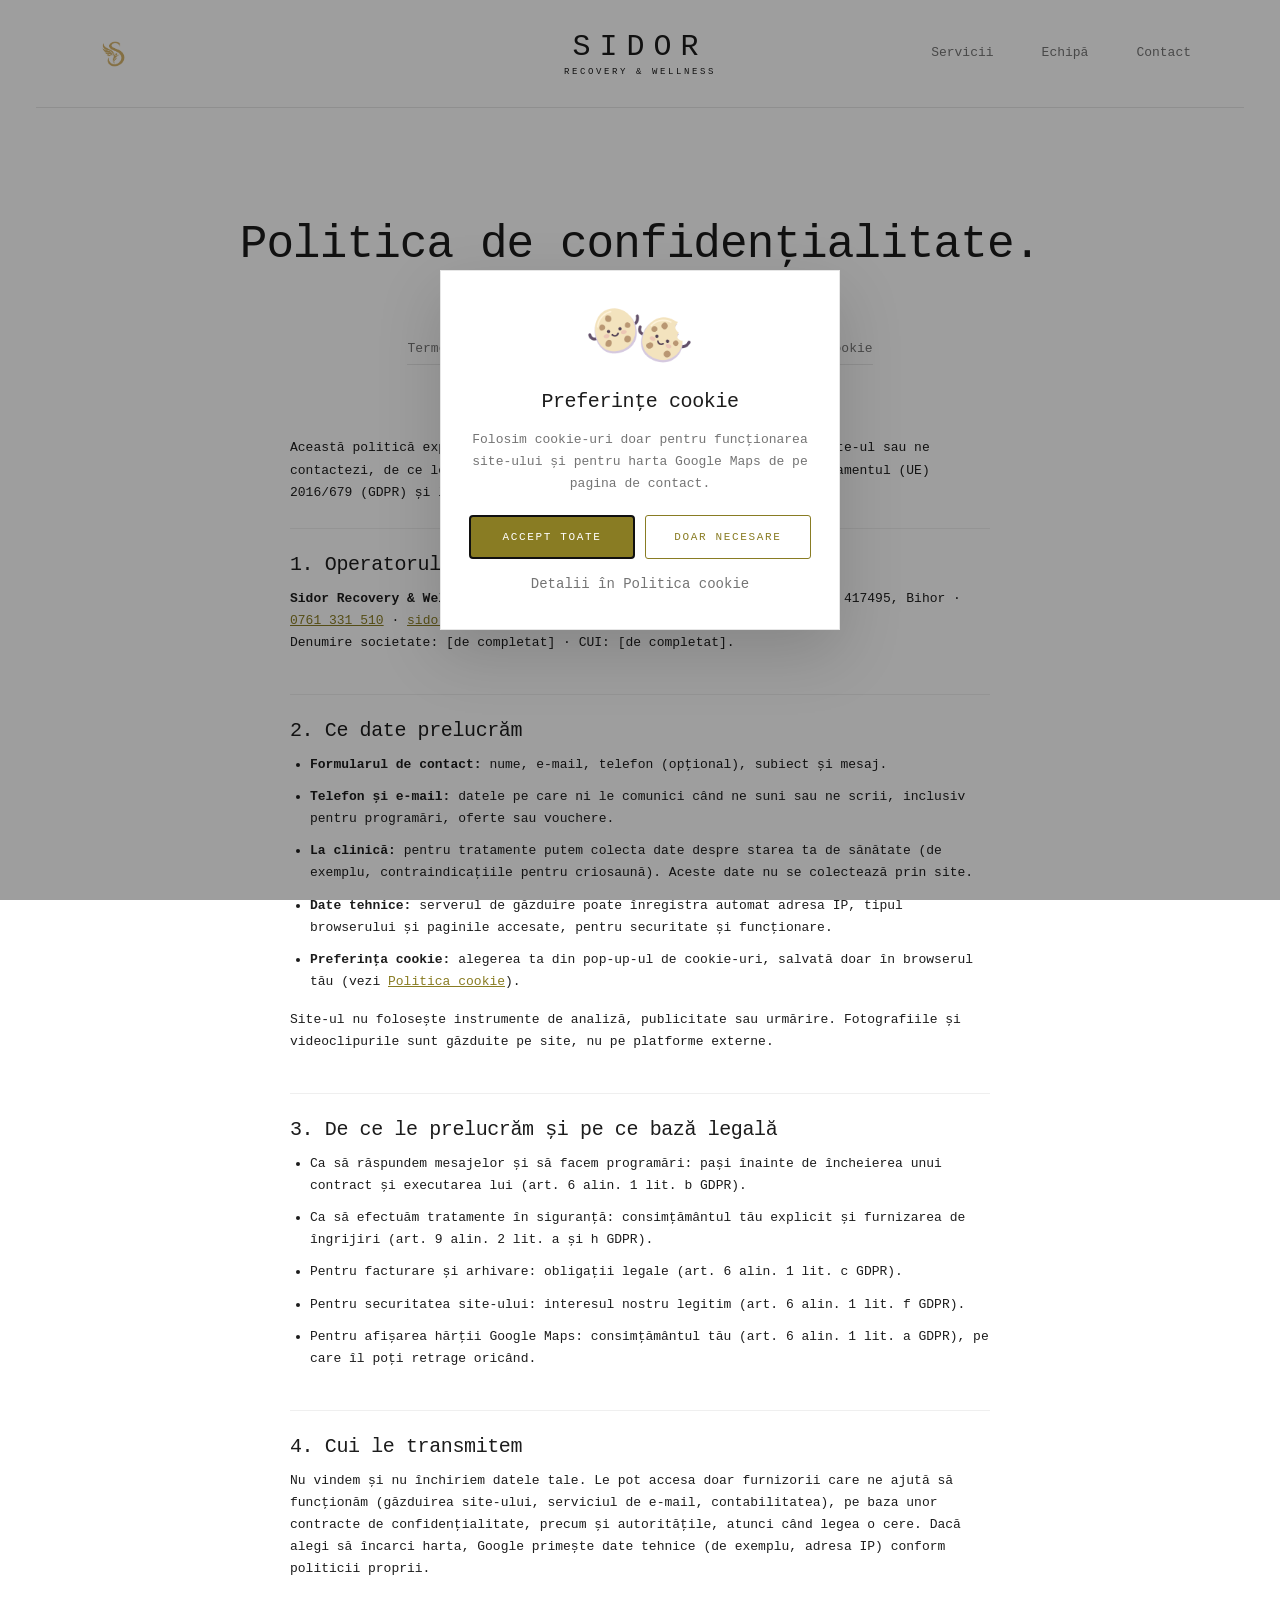
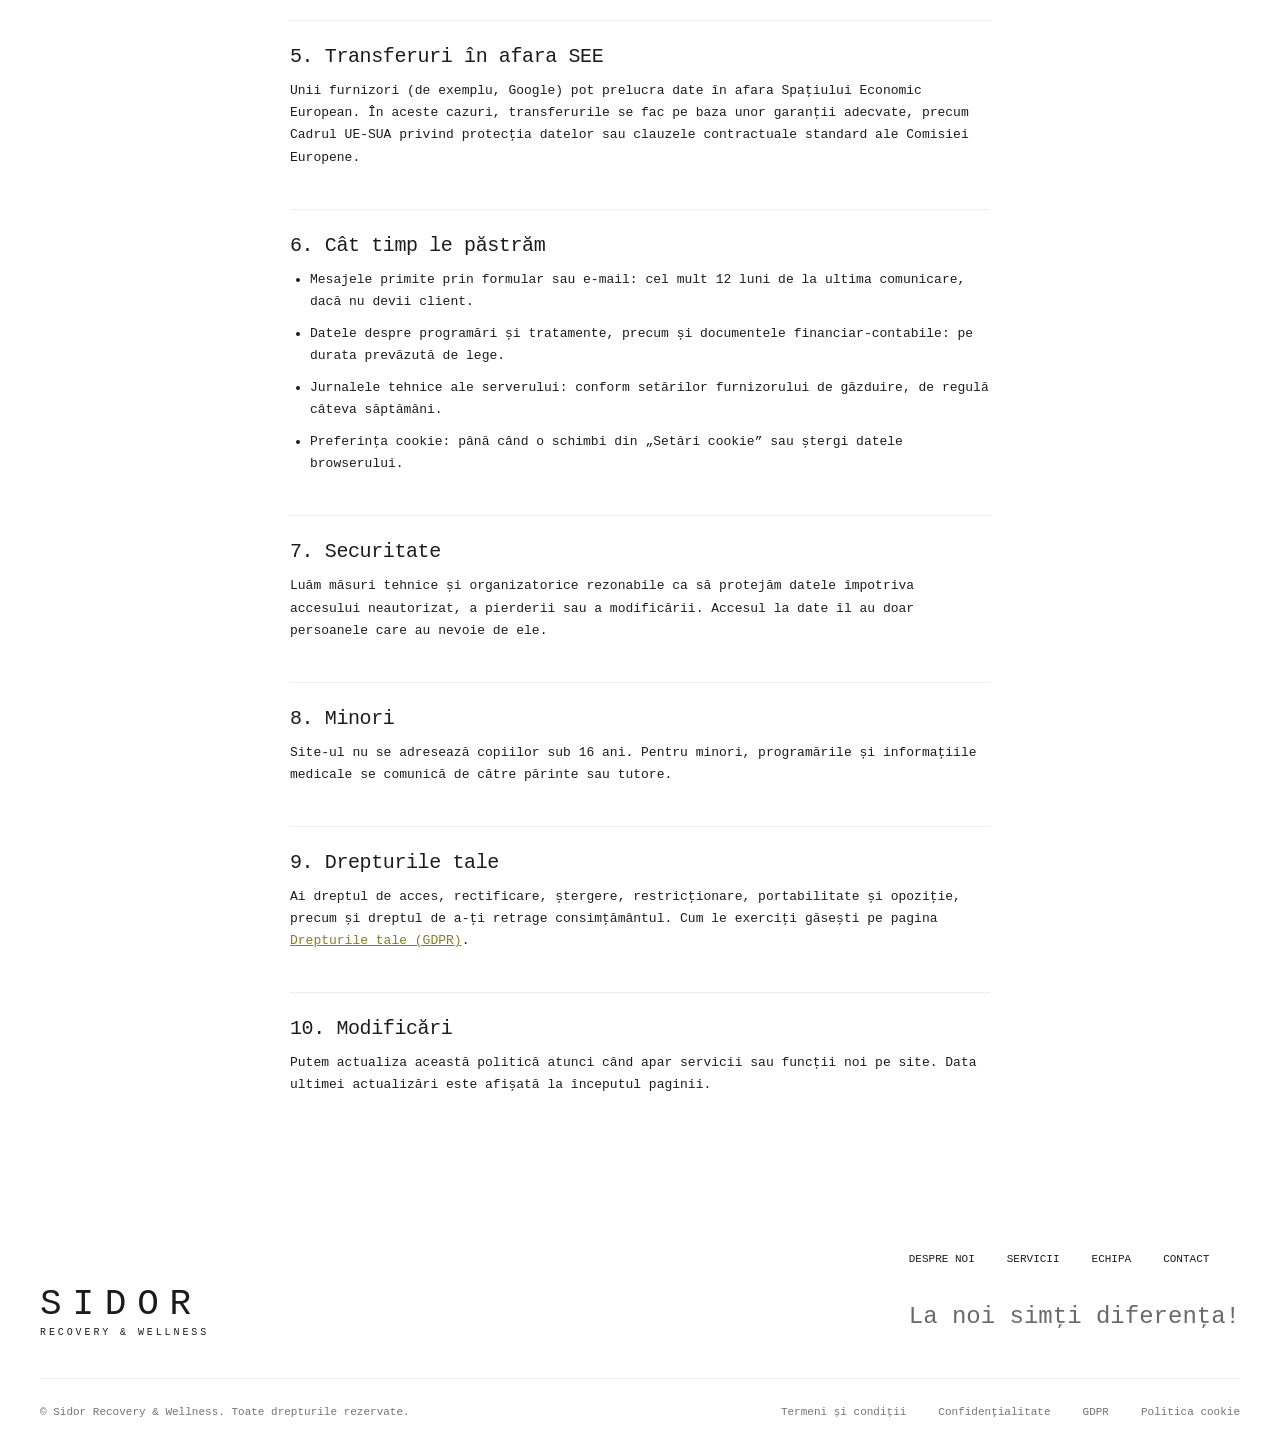
==== confidentialitate.html @ bfe5ea74 "Add files via upload" ====
<!DOCTYPE html>
<html lang="ro">
<head>
<meta charset="utf-8">
<meta name="viewport" content="width=device-width, initial-scale=1">
<title>Politica de Confidențialitate — Sidor Recovery &amp; Wellness</title>
<meta name="description" content="Află ce date personale colectăm, în ce scop le prelucrăm și cât timp le păstrăm la clinica Sidor Recovery &amp; Wellness, conform GDPR.">
<meta name="robots" content="index, follow">
<meta name="theme-color" content="#897c23">
<link rel="canonical" href="https://sidorrecovery.ro/confidentialitate.html">
<meta property="og:type" content="website">
<meta property="og:locale" content="ro_RO">
<meta property="og:site_name" content="Sidor Recovery &amp; Wellness">
<meta property="og:title" content="Politica de Confidențialitate — Sidor Recovery &amp; Wellness">
<meta property="og:description" content="Află ce date personale colectăm, în ce scop le prelucrăm și cât timp le păstrăm la clinica Sidor Recovery &amp; Wellness, conform GDPR.">
<meta property="og:url" content="https://sidorrecovery.ro/confidentialitate.html">
<meta property="og:image" content="https://sidorrecovery.ro/media/80.jpg">
<meta name="twitter:card" content="summary_large_image">
<link rel="icon" type="image/png" href="media/logo.png">
<link rel="stylesheet" href="style.css">
</head>
<body>
<header class="nav">
  <div class="m logo-img" style="background-image:url(media/logo.png)" aria-hidden="true"></div>
  <a class="logo" href="index.html"><b>SIDOR</b><small>RECOVERY &amp; WELLNESS</small></a>
  <nav aria-label="Navigare principală"><a href="servicii.html">Servicii</a><a href="echipa.html">Echipă</a><a href="contact.html">Contact</a></nav>
</header>
<main>
<section class="wrap center page-head">
  <h1 class="rv">Politica de confidențialitate.</h1>
  <p class="muted small">Ultima actualizare: 19 noiembrie 2026</p>
  <nav class="chips"><a href="termeni.html">Termeni și condiții</a><a href="confidentialitate.html" aria-current="page">Confidențialitate</a><a href="gdpr.html">GDPR</a><a href="cookies.html">Politica cookie</a></nav>
</section>
<article class="wrap doc">
  <p>Această politică explică ce date personale prelucrăm când folosești site-ul sau ne contactezi, de ce le prelucrăm și cât timp le păstrăm. Se aplică Regulamentul (UE) 2016/679 (GDPR) și legislația română privind protecția datelor.</p>

  <h2>1. Operatorul de date</h2>
  <p><b>Sidor Recovery &amp; Wellness</b>, Strada Ciprian Porumbescu nr. 12, Sînmartin 417495, Bihor · <a href="tel:0761331510">0761 331 510</a> · <a href="mailto:sidorbeautycenter@gmail.com">sidorbeautycenter@gmail.com</a>.<br><!-- TODO: completează datele firmei -->Denumire societate: [de completat] · CUI: [de completat].</p>

  <h2>2. Ce date prelucrăm</h2>
  <ul>
    <li><b>Formularul de contact:</b> nume, e-mail, telefon (opțional), subiect și mesaj.</li>
    <li><b>Telefon și e-mail:</b> datele pe care ni le comunici când ne suni sau ne scrii, inclusiv pentru programări, oferte sau vouchere.</li>
    <li><b>La clinică:</b> pentru tratamente putem colecta date despre starea ta de sănătate (de exemplu, contraindicațiile pentru criosaună). Aceste date nu se colectează prin site.</li>
    <li><b>Date tehnice:</b> serverul de găzduire poate înregistra automat adresa IP, tipul browserului și paginile accesate, pentru securitate și funcționare.</li>
    <li><b>Preferința cookie:</b> alegerea ta din pop-up-ul de cookie-uri, salvată doar în browserul tău (vezi <a href="cookies.html">Politica cookie</a>).</li>
  </ul>
  <p>Site-ul nu folosește instrumente de analiză, publicitate sau urmărire. Fotografiile și videoclipurile sunt găzduite pe site, nu pe platforme externe.</p>

  <h2>3. De ce le prelucrăm și pe ce bază legală</h2>
  <ul>
    <li>Ca să răspundem mesajelor și să facem programări: pași înainte de încheierea unui contract și executarea lui (art. 6 alin. 1 lit. b GDPR).</li>
    <li>Ca să efectuăm tratamente în siguranță: consimțământul tău explicit și furnizarea de îngrijiri (art. 9 alin. 2 lit. a și h GDPR).</li>
    <li>Pentru facturare și arhivare: obligații legale (art. 6 alin. 1 lit. c GDPR).</li>
    <li>Pentru securitatea site-ului: interesul nostru legitim (art. 6 alin. 1 lit. f GDPR).</li>
    <li>Pentru afișarea hărții Google Maps: consimțământul tău (art. 6 alin. 1 lit. a GDPR), pe care îl poți retrage oricând.</li>
  </ul>

  <h2>4. Cui le transmitem</h2>
  <p>Nu vindem și nu închiriem datele tale. Le pot accesa doar furnizorii care ne ajută să funcționăm (găzduirea site-ului, serviciul de e-mail, contabilitatea), pe baza unor contracte de confidențialitate, precum și autoritățile, atunci când legea o cere. Dacă alegi să încarci harta, Google primește date tehnice (de exemplu, adresa IP) conform politicii proprii.</p>

  <h2>5. Transferuri în afara SEE</h2>
  <p>Unii furnizori (de exemplu, Google) pot prelucra date în afara Spațiului Economic European. În aceste cazuri, transferurile se fac pe baza unor garanții adecvate, precum Cadrul UE-SUA privind protecția datelor sau clauzele contractuale standard ale Comisiei Europene.</p>

  <h2>6. Cât timp le păstrăm</h2>
  <ul>
    <li>Mesajele primite prin formular sau e-mail: cel mult 12 luni de la ultima comunicare, dacă nu devii client.</li>
    <li>Datele despre programări și tratamente, precum și documentele financiar-contabile: pe durata prevăzută de lege.</li>
    <li>Jurnalele tehnice ale serverului: conform setărilor furnizorului de găzduire, de regulă câteva săptămâni.</li>
    <li>Preferința cookie: până când o schimbi din „Setări cookie” sau ștergi datele browserului.</li>
  </ul>

  <h2>7. Securitate</h2>
  <p>Luăm măsuri tehnice și organizatorice rezonabile ca să protejăm datele împotriva accesului neautorizat, a pierderii sau a modificării. Accesul la date îl au doar persoanele care au nevoie de ele.</p>

  <h2>8. Minori</h2>
  <p>Site-ul nu se adresează copiilor sub 16 ani. Pentru minori, programările și informațiile medicale se comunică de către părinte sau tutore.</p>

  <h2>9. Drepturile tale</h2>
  <p>Ai dreptul de acces, rectificare, ștergere, restricționare, portabilitate și opoziție, precum și dreptul de a-ți retrage consimțământul. Cum le exerciți găsești pe pagina <a href="gdpr.html">Drepturile tale (GDPR)</a>.</p>

  <h2>10. Modificări</h2>
  <p>Putem actualiza această politică atunci când apar servicii sau funcții noi pe site. Data ultimei actualizări este afișată la începutul paginii.</p>
</article>
</main>
<footer class="wrap foot">
  <div class="foot-top">
    <a class="logo left" href="index.html"><b>SIDOR</b><small>RECOVERY &amp; WELLNESS</small></a>
    <div class="foot-r">
      <nav aria-label="Subsol"><a href="index.html#despre">DESPRE NOI</a><a href="servicii.html">SERVICII</a><a href="echipa.html">ECHIPA</a><a href="contact.html">CONTACT</a></nav>
      <p class="it">La noi simți diferența!</p>
    </div>
  </div>
  <div class="legal"><span>© Sidor Recovery &amp; Wellness. Toate drepturile rezervate.</span><span><a href="termeni.html">Termeni și condiții</a><a href="confidentialitate.html">Confidențialitate</a><a href="gdpr.html">GDPR</a><a href="cookies.html">Politica cookie</a></span></div>
</footer>
<script src="script.js"></script>
</body>
</html>
---- style.css ----
:root{--bg:#fff;--ink:#1c1c1c;--mute:#747474;--acc:#897c23;--rule:#e6e6e6;--rule2:#efefef;--mono:'Courier New',Courier,monospace}
*{box-sizing:border-box;margin:0}
html{scroll-behavior:smooth}
body{background:var(--bg);color:var(--ink);font:13px/1.7 var(--mono);overflow-x:clip}
img,video,iframe{max-width:100%}
a{color:inherit;text-decoration:none}
address{font-style:normal}
h1,h2,h3{font-family:var(--mono);font-weight:400;letter-spacing:-.02em}
h1{font-size:clamp(30px,4.2vw,56px);line-height:1.1}
h2,.team h2,.visit h2,.h2s{font-size:clamp(24px,2.8vw,36px);line-height:1.15}
em,.it{font-family:var(--mono);font-style:normal;opacity:.65}
.wrap{max-width:1360px;margin:0 auto;padding:0 40px}
.center{text-align:center}.left{margin-left:0;text-align:left}
.muted{color:var(--mute)}.small{font-size:14px}
.just{text-align:justify;text-justify:inter-word;hyphens:auto}
section{padding:128px 0}
section.wrap:not(.svc):not(.page-head){padding-top:72px;padding-bottom:72px}
section[id]{scroll-margin-top:20px}

.m,.stage .m{background:#f7f7f7 center/cover;width:100%;object-fit:cover;display:block;border-radius:0}
.arch{border-radius:999px 999px 0 0}

/* nav */
.nav{height:108px;display:flex;align-items:center;justify-content:space-between;padding:0 53px;border-bottom:1px solid var(--rule);margin:0 36px;position:relative}
.nav nav{display:flex;gap:48px;color:var(--mute);font-size:13px}
.logo{text-align:center;position:absolute;left:50%;transform:translateX(-50%);line-height:1}
.logo b{display:block;font:400 30px var(--mono);letter-spacing:.3em}
.logo small{font-size:9px;letter-spacing:.29em}
.logo-img{width:49px;height:57px;background:transparent center/contain no-repeat}
.burger{display:none}

/* hero */
.hero{text-align:center;padding-top:96px!important}
.hero-grid{display:grid;grid-template-columns:257fr 272fr 272fr 380fr;gap:40px;margin-top:96px;align-items:start;text-align:left}
.h1{height:373px}.h2{height:260px}.h3{height:360px}.h4{height:305px}
.col .tag{font-size:18px;margin:20px 0;text-align:center}
.btn{display:block;background:transparent;border:1px solid var(--acc);color:var(--acc);text-align:center;font:400 11px var(--mono);letter-spacing:.15em;padding:15px 12px;border-radius:3px;cursor:pointer;transition:background .2s,color .2s}
.btn:hover,.btn.full:hover{background:var(--acc);color:#fff}
.btn.full{margin-top:80px;padding:18px;font-size:12px;letter-spacing:.2em}
.link{display:block;text-align:right;color:var(--mute);font-size:10px;margin-top:20px}

/* about / services */
.lead{max-width:540px;margin:32px auto 0}
.wrap .lead.left{max-width:none}
.wide{height:455px;margin-top:64px}
.cards{display:grid;grid-template-columns:repeat(4,1fr);gap:40px;text-align:left;margin-top:80px;align-items:start}
.cards.three{grid-template-columns:repeat(3,1fr)}
.cards .m{height:300px}.cards .tall .m{height:360px}
.cards h3,.price h4{font-size:18px;margin-top:16px}
.cards small{font-size:9px;color:var(--mute);letter-spacing:.05em}

/* benefits: pinned scroll steps on desktop, tap accordion on mobile */
.ben{height:calc(15*60vh + 100vh);padding:0;border-top:1px solid var(--rule)}
.pin{position:sticky;top:0;height:100vh;display:flex;flex-direction:column;justify-content:flex-start;padding-top:10vh;gap:4vh}
.pin h2{font-size:clamp(22px,2.4vw,30px)}
.ben-grid{max-width:50%}
.rows{list-style:none;padding:0}
.rows li{border-top:1px solid var(--rule)}
.rows li:last-child{border-bottom:1px solid var(--rule)}
.rows button{all:unset;box-sizing:border-box;cursor:pointer;width:100%;display:flex;align-items:center;gap:24px;padding:14px 12px;font:400 16px var(--mono)}
.rows button:focus-visible{outline:2px solid var(--acc)}
.rows i{font:400 14px var(--mono);color:var(--acc);width:36px}
.rows span{flex:1}
.rows b{font:400 22px var(--mono)}
.rows p{max-height:0;overflow:hidden;padding:0 12px 0 72px;font-size:14px;opacity:0;transition:max-height .5s,opacity .5s,padding .5s}
.rows li.open button{font-weight:700;color:var(--acc)}
.rows li.open p{max-height:200px;opacity:1;padding-bottom:6px}
.rows li.open p:last-of-type{padding-bottom:18px}
.rows .w{opacity:0;display:inline-block;transform:translateY(6px);transition:opacity .5s,transform .5s}
.rows p.on .w{opacity:1;transform:none;transition-delay:var(--d)}
.stage{position:absolute;inset:0;pointer-events:none}
.stage .m{position:absolute;width:var(--w);height:var(--h);left:var(--x);top:var(--y);opacity:0;transform:translateY(80px) rotate(calc(var(--r)*3)) scale(.6);transition:opacity .7s,transform .8s cubic-bezier(.2,.8,.2,1)}
.stage .m.show{opacity:1;transform:rotate(var(--r))}
.stage .m:nth-child(3n+1){--x:60%;--y:24%;--w:20%;--h:24vh;--r:-4deg}
.stage .m:nth-child(3n+2){--x:80%;--y:46%;--w:17%;--h:26vh;--r:5deg}
.stage .m:nth-child(3n){--x:58%;--y:62%;--w:19%;--h:22vh;--r:-2deg}
.stage .m:nth-child(3n+1):nth-child(n+4):nth-child(-n+6){--r:4deg}
.stage .m:nth-child(3n+2):nth-child(n+4):nth-child(-n+6){--r:-5deg}
.stage .m:nth-child(3n):nth-child(n+4):nth-child(-n+6){--r:2deg}
.hint{position:absolute;bottom:4vh;left:0;right:0;text-align:center;font-size:12px;color:var(--mute)}

/* team / visit / footer */
.team{display:grid;grid-template-columns:480px 1fr;gap:100px;align-items:center}
.team .m{height:466px}
.team h2,.visit h2,.h2s{margin-bottom:28px}
.team .it{font-size:19px;margin-bottom:28px}
.visit{background:#f7f7f7}
.two{display:grid;grid-template-columns:1fr 1fr;gap:110px}
.visit p{margin-bottom:20px}
.phone{font:400 26px var(--mono)}
.visit .btn{max-width:440px;padding:18px}
.visit h3,.visit h4{font:500 11px var(--mono);letter-spacing:.1em;padding:0 0 18px;border-bottom:1px solid var(--rule)}
.hours{display:grid;grid-template-columns:1fr auto;font-size:14px}
.hours dt,.hours dd{margin:0;padding:18px 0 14px;border-bottom:1px solid var(--rule)}
.hours dd{text-align:right}
.visit .muted{margin-top:20px;font-size:13px}
.visit .it{font-size:25px;margin-top:36px;margin-bottom:6px}
.foot{padding-top:48px;padding-bottom:28px}
.foot-top{display:flex;justify-content:space-between;align-items:flex-end;padding-bottom:40px;border-bottom:1px solid var(--rule2)}
.logo.left{position:static;transform:none;text-align:left}
.logo.left b{font-size:36px}.logo.left small{font-size:10px}
.foot-r{text-align:right}.foot-r nav{display:flex;gap:32px;font-size:11px;margin-bottom:28px}
.foot-r .it{font-size:24px}
.legal{display:flex;justify-content:space-between;color:var(--mute);font-size:11px;padding-top:24px}
.legal a{margin-left:32px}

/* subpages & legal */
.page-head{padding:112px 40px 24px}
.page-head h1{font-size:clamp(28px,3.6vw,46px)}
.big{font-size:25px;line-height:1.1;margin:24px 0}
.chips{display:flex;flex-wrap:wrap;justify-content:center;gap:12px;margin-top:40px}
.chips a{border-bottom:1px solid var(--rule);padding:4px 0;font-size:13px;color:var(--mute);transition:color .2s,border-color .2s}
.chips a:hover,.chips a[aria-current="page"]{color:var(--acc);border-color:var(--acc)}
.chips a[aria-current="page"]{font-weight:700}
.svc{display:grid;grid-template-columns:1fr 1fr;gap:96px;align-items:center;padding:112px 0;border-top:1px solid var(--rule2)}
.svc.top{align-items:start}
.svc>.m{height:520px}
.svc p{margin-bottom:20px}
.svc small{color:var(--mute);letter-spacing:.1em;font-size:11px}
.svc h2{margin:6px 0 24px}
.svc h3,.sub{font:400 28px/1.1 var(--mono);margin:28px 0 14px}
.sub{margin-top:0}
.ticks{list-style:none;padding:0}
.ticks li{break-inside:avoid;padding:4px 0 4px 20px;position:relative;font-size:14px}
.ticks li::before{content:'';position:absolute;left:0;top:15px;width:8px;height:1px;background:var(--acc)}
.steps{padding-left:22px;font-size:14px}.steps li{padding:6px 0 6px 6px}
.steps li::marker{font:italic 22px var(--mono);color:var(--acc)}
.prices{display:grid;grid-template-columns:repeat(auto-fit,minmax(220px,1fr));gap:32px;margin-bottom:64px}
.prices.two-c{grid-template-columns:repeat(2,1fr)}
.price{border-top:1px solid var(--rule);padding:24px 0;text-align:center;display:flex;flex-direction:column;gap:6px}
.price h4{margin-top:0;line-height:1.1}
.amt{font:400 34px/1 var(--mono);margin:8px 0}.amt small{font:500 12px var(--mono);letter-spacing:.1em}
.price .btn{margin-top:auto;align-self:center;padding:12px 28px}
.more{max-width:900px;margin:0 auto 64px;border-top:1px solid var(--rule2);border-bottom:1px solid var(--rule2)}
.more summary{cursor:pointer;list-style:none;padding:22px 0;font:15px var(--mono);display:flex;justify-content:space-between}
.more summary::after{content:'+';font:22px var(--mono)}
.more[open] summary::after{content:'−'}
.more summary::-webkit-details-marker{display:none}
.more>*:not(summary){padding-bottom:24px}
.more .svc{padding:0 0 32px;border:0;gap:48px;align-items:start}
.more.inline{margin:24px 0 0;max-width:none}
.more.inline summary{padding:14px 0;font-size:12px;letter-spacing:.1em;text-transform:uppercase;color:var(--acc)}
.contact{align-items:start;padding-top:48px;gap:80px}
.contact a:hover{text-decoration:underline}
.map-frame{width:100%;height:280px;margin-top:24px;border:1px solid var(--rule);display:block}
.map-frame:not([src]){display:none}
.map-btn{margin-top:24px}
form label{display:block;margin-top:20px;font-size:11px;letter-spacing:.1em;text-transform:uppercase;color:var(--mute)}
form input,form textarea{display:block;width:100%;margin-top:6px;border:0;border-bottom:1px solid var(--rule);background:transparent;padding:10px 0;font:15px var(--mono);color:var(--ink);border-radius:0}
form input:focus,form textarea:focus{outline:0;border-color:var(--acc)}
form .btn{margin-top:32px;width:100%}
.form-msg{margin-top:12px}
.doc{max-width:780px;padding-top:48px!important;padding-bottom:96px!important}
.doc h2{font-size:20px;margin:40px 0 12px;padding-top:24px;border-top:1px solid var(--rule2)}
.doc h2:first-of-type{margin-top:24px}
.doc p,.doc li{margin-bottom:10px}
.doc ul{padding-left:20px;margin-bottom:16px}
.doc a{color:var(--acc);text-decoration:underline}
.quote{padding:16px 20px;border-left:2px solid var(--acc);background:#f9f9f7}
.cookie-hero{display:block;margin:0 auto 16px;height:auto}
.tbl{overflow-x:auto;margin:16px 0 24px}
.tbl table{width:100%;border-collapse:collapse;font-size:12px}
.tbl th,.tbl td{text-align:left;padding:10px 12px;border-bottom:1px solid var(--rule);vertical-align:top}
.tbl th{color:var(--mute);font-weight:400;letter-spacing:.08em;text-transform:uppercase}

/* native <dialog> cookie modal */
dialog.cookie{margin:auto;background:var(--bg);color:var(--ink);border:1px solid var(--rule);max-width:400px;width:calc(100% - 40px);padding:32px 28px;text-align:center;box-shadow:0 24px 60px rgba(0,0,0,.15);animation:pop .25s ease}
dialog.cookie::backdrop{background:rgba(0,0,0,.38)}
dialog.cookie img{display:block;margin:0 auto 14px;height:auto}
dialog.cookie h3{font-size:20px;margin-bottom:10px}
dialog.cookie p{color:var(--mute);margin-bottom:20px;font-size:13px}
dialog.cookie .row{display:grid;grid-template-columns:1fr 1fr;gap:10px;margin-bottom:14px}
dialog.cookie .btn.solid{background:var(--acc);color:#fff}
dialog.cookie .btn.solid:hover{filter:brightness(.92)}
dialog.cookie>a:hover{text-decoration:underline}

/* scroll reveal */
.rv{opacity:0;transform:translateY(30px);transition:opacity .8s ease,transform .8s ease}
.rv.m{transform:scale(.85)}
.rv.in{opacity:1;transform:none}
.cards .rv:nth-child(2){transition-delay:.1s}.cards .rv:nth-child(3){transition-delay:.2s}.cards .rv:nth-child(4){transition-delay:.3s}
.hero-grid>*:nth-child(2){transition-delay:.1s}.hero-grid>*:nth-child(3){transition-delay:.2s}.hero-grid>*:nth-child(4){transition-delay:.3s}
@keyframes pop{from{opacity:0;transform:scale(.9)}to{opacity:1;transform:none}}
@media (prefers-reduced-motion:reduce){.rv,.stage .m,.rows p,.rows .w{transition:none!important}.rv{opacity:1;transform:none}html{scroll-behavior:auto}}

@media (max-width:900px){
 body{font-size:14px}
 .wrap{padding:0 28px}
 section{padding:56px 0}
 section.wrap:not(.svc):not(.page-head){padding-top:56px;padding-bottom:56px}
 .nav{flex-wrap:wrap;justify-content:space-between;height:auto;padding:16px 0;margin:0 28px;gap:0}
 .nav .logo{position:static;transform:none;text-align:left}
 .nav .logo b{font-size:24px}.nav .logo small{font-size:8px}
 .burger{display:block;background:none;border:0;color:var(--ink);font:22px/1 var(--mono);cursor:pointer;padding:6px}
 .burger:focus-visible{outline:2px solid var(--acc)}
 .nav nav{display:none;width:100%;flex-direction:column;gap:0;border-top:1px solid var(--rule);margin-top:14px}
 .nav.open nav{display:flex}
 .nav nav a{padding:12px 0;border-bottom:1px solid var(--rule2)}
 .nav nav a:last-child{border-bottom:0}
 .logo-img{display:none}
 .hero{padding-top:40px!important}
 .hero-grid,.cards,.team,.two,.svc,.prices.two-c,.cards.three{grid-template-columns:1fr;gap:28px}
 .hero-grid{gap:24px;margin-top:32px}
 .hero-grid>.h1,.hero-grid>.h3{display:none}
 .h2,.h4{height:62vw}
 .col .tag{margin:16px 0}.link{text-align:center;margin-top:12px}.col br{display:none}
 .cards{gap:32px;margin-top:40px}.cards .m,.cards .tall .m{height:72vw}
 .wide{height:56vw;margin-top:32px}.team .m{height:100vw}
 .btn.full{margin-top:40px;font-size:11px}
 .ben{height:auto;padding:56px 0}
 .pin{position:static;height:auto;padding-top:0;gap:24px}
 .ben-grid{display:flex;flex-direction:column;max-width:none;gap:20px}
 .stage{position:static;order:-1;display:grid;grid-template-columns:repeat(3,1fr);gap:8px;pointer-events:auto}
 .stage .m{position:static;display:none;width:auto!important;height:34vw!important;opacity:1;transform:none}
 .stage .m.show{display:block;animation:pop .5s ease}
 .rows button{gap:14px;padding:16px 4px;font-size:15px}
 .rows i{width:28px}.rows p{padding:0 4px 0 46px}.hint{display:none}
 .page-head{padding:48px 28px 8px}
 .svc{padding:48px 0}.svc.rev>.m{order:-1}.svc>.m,.svc>video.m{height:80vw}
 .more summary{font-size:14px;padding:18px 0}.prices{gap:20px;margin-bottom:40px}
 .chips{gap:8px 16px;margin-top:24px}
 .visit .btn,.price .btn{width:100%;max-width:none}
 .contact{gap:48px;padding-top:24px}.map-frame{height:240px}
 .foot-top,.legal{flex-direction:column;align-items:flex-start;gap:20px}
 .foot-r{text-align:left}.foot-r nav{flex-wrap:wrap;gap:12px 20px}
 .legal span:last-child{display:flex;flex-wrap:wrap;gap:8px 20px}.legal a{margin-left:0}
}
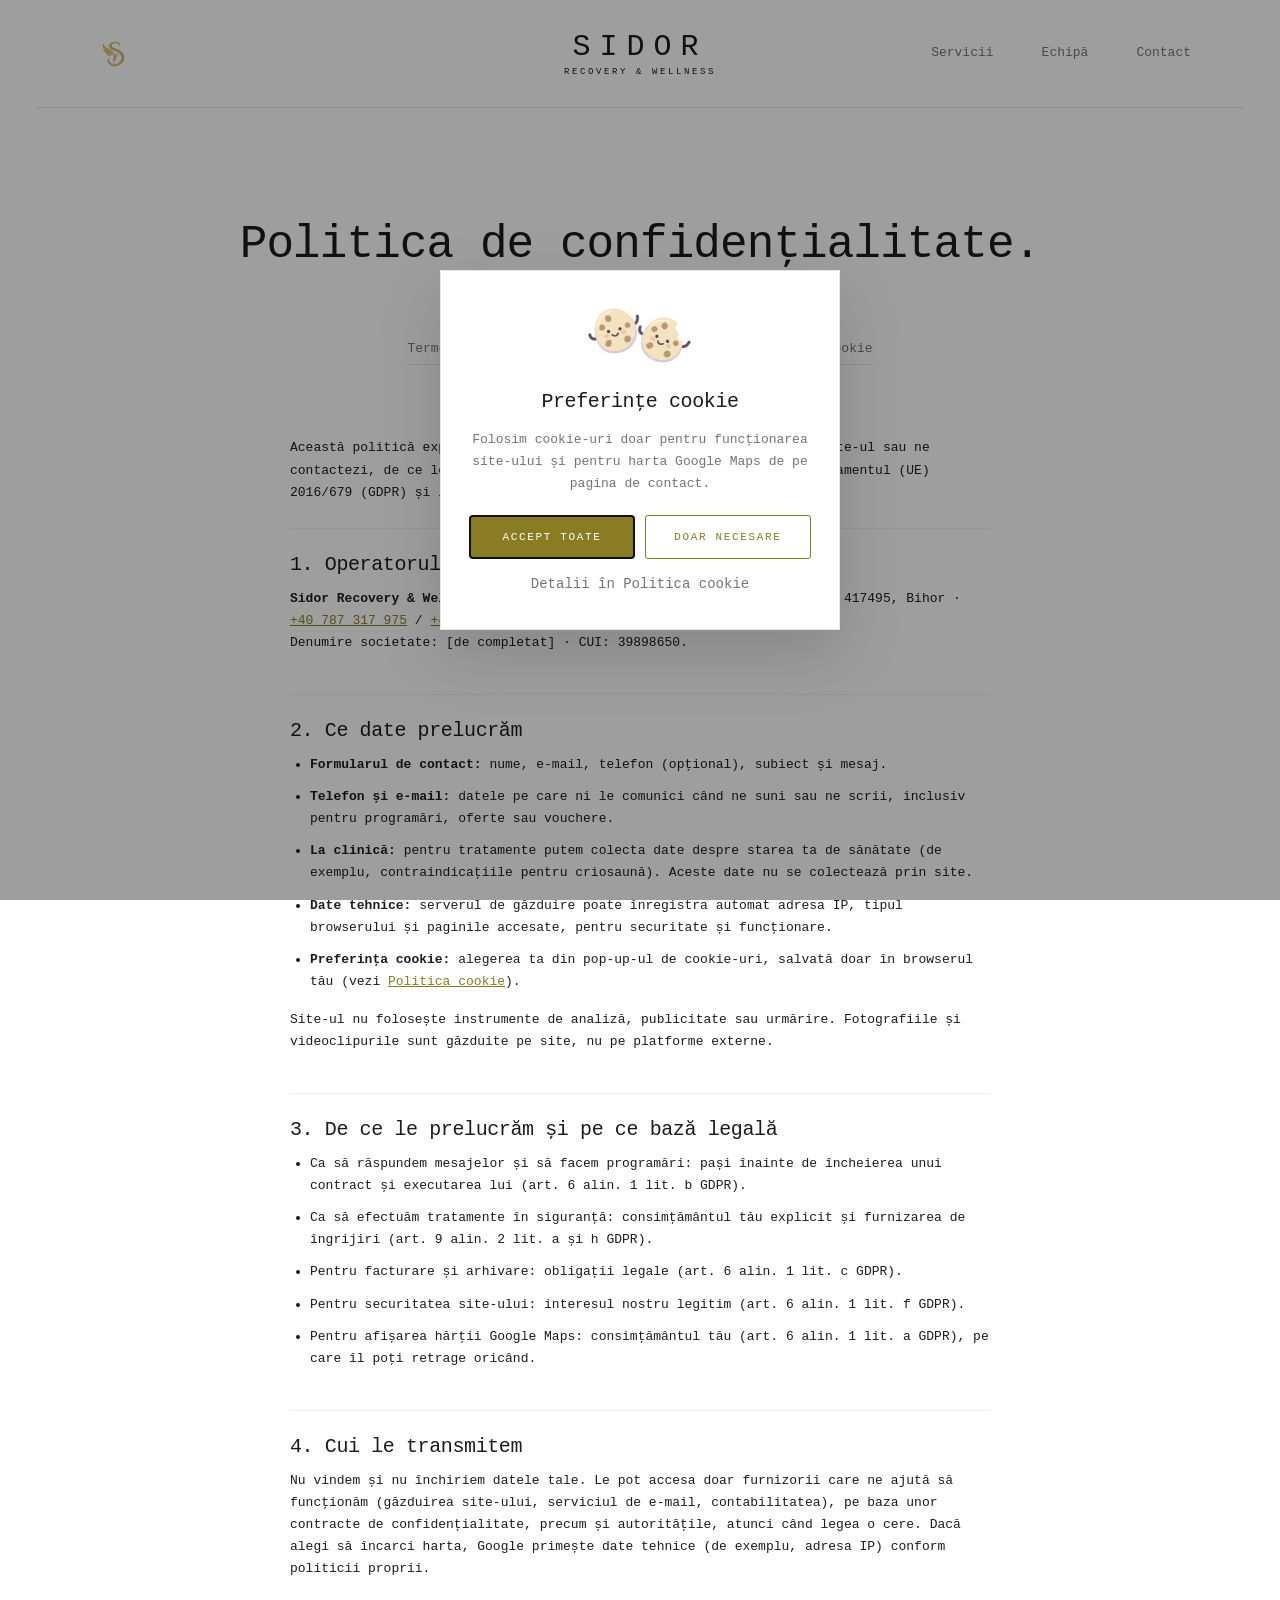
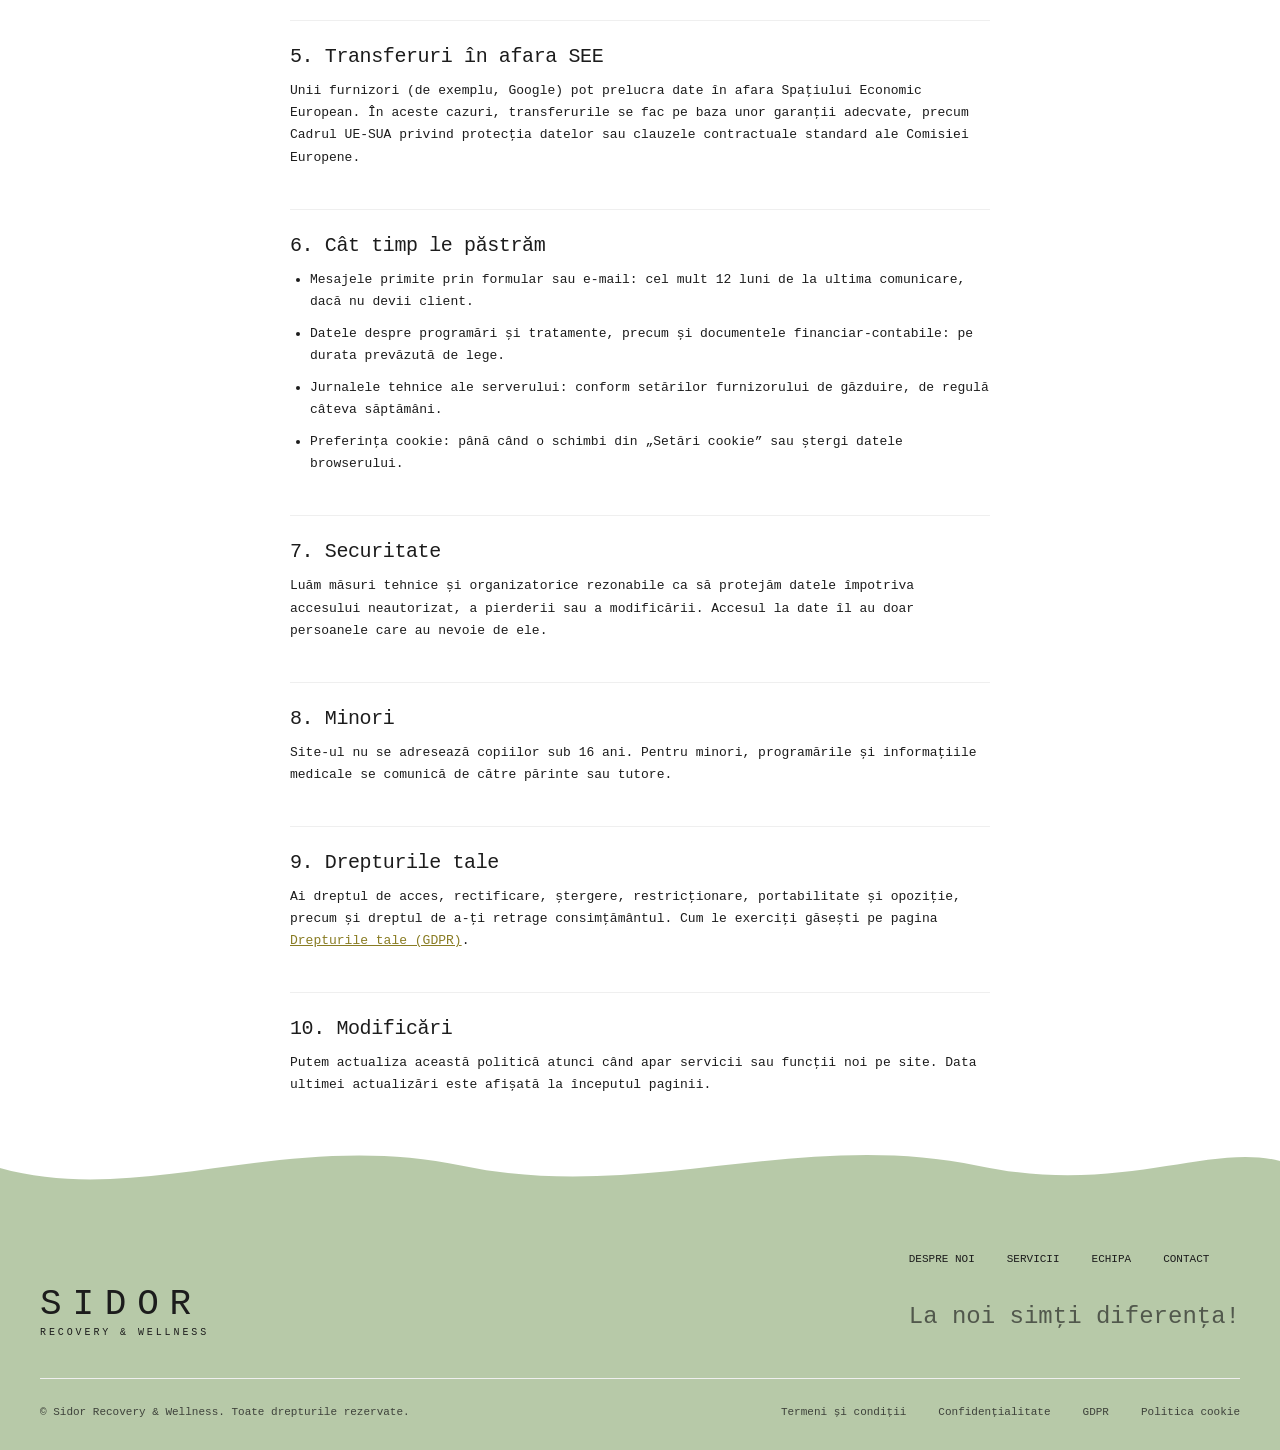
==== commit 3663d0f5: "Update site content, pricing, CUI, sage theme, and wavy section edges" ====
--- a/confidentialitate.html
+++ b/confidentialitate.html
@@ -35,7 +35,7 @@
   <p>Această politică explică ce date personale prelucrăm când folosești site-ul sau ne contactezi, de ce le prelucrăm și cât timp le păstrăm. Se aplică Regulamentul (UE) 2016/679 (GDPR) și legislația română privind protecția datelor.</p>
 
   <h2>1. Operatorul de date</h2>
-  <p><b>Sidor Recovery &amp; Wellness</b>, Strada Ciprian Porumbescu nr. 12, Sînmartin 417495, Bihor · <a href="tel:0761331510">0761 331 510</a> · <a href="mailto:sidorbeautycenter@gmail.com">sidorbeautycenter@gmail.com</a>.<br><!-- TODO: completează datele firmei -->Denumire societate: [de completat] · CUI: [de completat].</p>
+  <p><b>Sidor Recovery &amp; Wellness</b>, Strada Ciprian Porumbescu nr. 12, Sînmartin 417495, Bihor · <a href="tel:+40787317975">+40 787 317 975</a> / <a href="tel:+40761331510">+40 761 331 510</a> · <a href="mailto:sidorbeautycenter@gmail.com">sidorbeautycenter@gmail.com</a>.<br><!-- TODO: completează datele firmei -->Denumire societate: [de completat] · CUI: 39898650.</p>
 
   <h2>2. Ce date prelucrăm</h2>
   <ul>
--- a/style.css
+++ b/style.css
@@ -1,4 +1,4 @@
-:root{--bg:#fff;--ink:#1c1c1c;--mute:#747474;--acc:#897c23;--rule:#e6e6e6;--rule2:#efefef;--mono:'Courier New',Courier,monospace}
+:root{--bg:#fff;--ink:#1c1c1c;--mute:#747474;--acc:#897c23;--sage:#C8D7BC;--sage2:#DCE6D4;--sage3:#B7C9A8;--rule:#e6e6e6;--rule2:#efefef;--mono:'Courier New',Courier,monospace;--wave:url("data:image/svg+xml,%3Csvg xmlns='http://www.w3.org/2000/svg' viewBox='0 0 1440 60' preserveAspectRatio='none'%3E%3Cpath fill='%23000' d='M0,30 C160,64 320,-4 520,28 C720,60 900,-4 1100,28 C1260,54 1360,8 1440,24 L1440,60 L0,60 Z'/%3E%3C/svg%3E")}
 *{box-sizing:border-box;margin:0}
 html{scroll-behavior:smooth}
 body{background:var(--bg);color:var(--ink);font:13px/1.7 var(--mono);overflow-x:clip}
@@ -18,6 +18,7 @@
 section[id]{scroll-margin-top:20px}
 
 .m,.stage .m{background:#f7f7f7 center/cover;width:100%;object-fit:cover;display:block;border-radius:0}
+.m.top,.stage .m.top{background-position:center 12%}
 .arch{border-radius:999px 999px 0 0}
 
 /* nav */
@@ -31,6 +32,7 @@
 
 /* hero */
 .hero{text-align:center;padding-top:96px!important}
+.hero-hours{margin-top:18px;font-size:12px;color:var(--mute);letter-spacing:.04em}
 .hero-grid{display:grid;grid-template-columns:257fr 272fr 272fr 380fr;gap:40px;margin-top:96px;align-items:start;text-align:left}
 .h1{height:373px}.h2{height:260px}.h3{height:360px}.h4{height:305px}
 .col .tag{font-size:18px;margin:20px 0;text-align:center}
@@ -48,6 +50,8 @@
 .cards .m{height:300px}.cards .tall .m{height:360px}
 .cards h3,.price h4{font-size:18px;margin-top:16px}
 .cards small{font-size:9px;color:var(--mute);letter-spacing:.05em}
+.card-txt{font-size:12px;color:var(--mute);margin-top:8px;line-height:1.55}
+.card-link{display:inline-block;margin-top:10px;font-size:12px;color:var(--acc);text-decoration:underline}
 
 /* benefits: pinned scroll steps on desktop, tap accordion on mobile */
 .ben{height:calc(15*60vh + 100vh);padding:0;border-top:1px solid var(--rule)}
@@ -84,7 +88,25 @@
 .team .m{height:466px}
 .team h2,.visit h2,.h2s{margin-bottom:28px}
 .team .it{font-size:19px;margin-bottom:28px}
-.visit{background:#f7f7f7}
+.visit{position:relative;background:var(--sage);--sbg:var(--sage)}
+.hero,#servicii,#echipa,#kinetoterapie,#criosauna,#masaj,.foot{position:relative;background:var(--sbg);border:0 solid transparent;border-image-source:linear-gradient(var(--sbg),var(--sbg));border-image-slice:0 fill;border-image-outset:0 100vw}
+.hero,#echipa,#kinetoterapie,#criosauna,#masaj{--sbg:var(--sage2)}
+#servicii{--sbg:var(--sage)}
+#servicii .cards article{background:#fff;padding:16px 16px 22px}
+.foot{--sbg:var(--sage3)}
+.foot .legal{color:var(--ink);opacity:.78}
+#servicii::before,#echipa:not(:first-child)::before,#kinetoterapie::before,#criosauna::before,#masaj::before,.visit::before,.foot::before,
+.hero::after,#servicii::after,#echipa:not(:has(+.visit))::after,#kinetoterapie::after,#criosauna::after,#masaj::after{
+  content:'';position:absolute;left:50%;width:100vw;height:clamp(40px,5.5vw,72px);background:var(--sbg);pointer-events:none;z-index:1;
+  -webkit-mask:var(--wave) center/100% 100% no-repeat;mask:var(--wave) center/100% 100% no-repeat
+}
+#servicii::before,#echipa:not(:first-child)::before,#kinetoterapie::before,#criosauna::before,#masaj::before,.visit::before,.foot::before{
+  bottom:calc(100% - 1px);transform:translateX(-50%)
+}
+.hero::after,#servicii::after,#echipa:not(:has(+.visit))::after,#kinetoterapie::after,#criosauna::after,#masaj::after{
+  top:calc(100% - 1px);transform:translateX(-50%) scale(-1,-1)
+}
+.ben,#kinetoterapie + .svc{border-top:0}
 .two{display:grid;grid-template-columns:1fr 1fr;gap:110px}
 .visit p{margin-bottom:20px}
 .phone{font:400 26px var(--mono)}
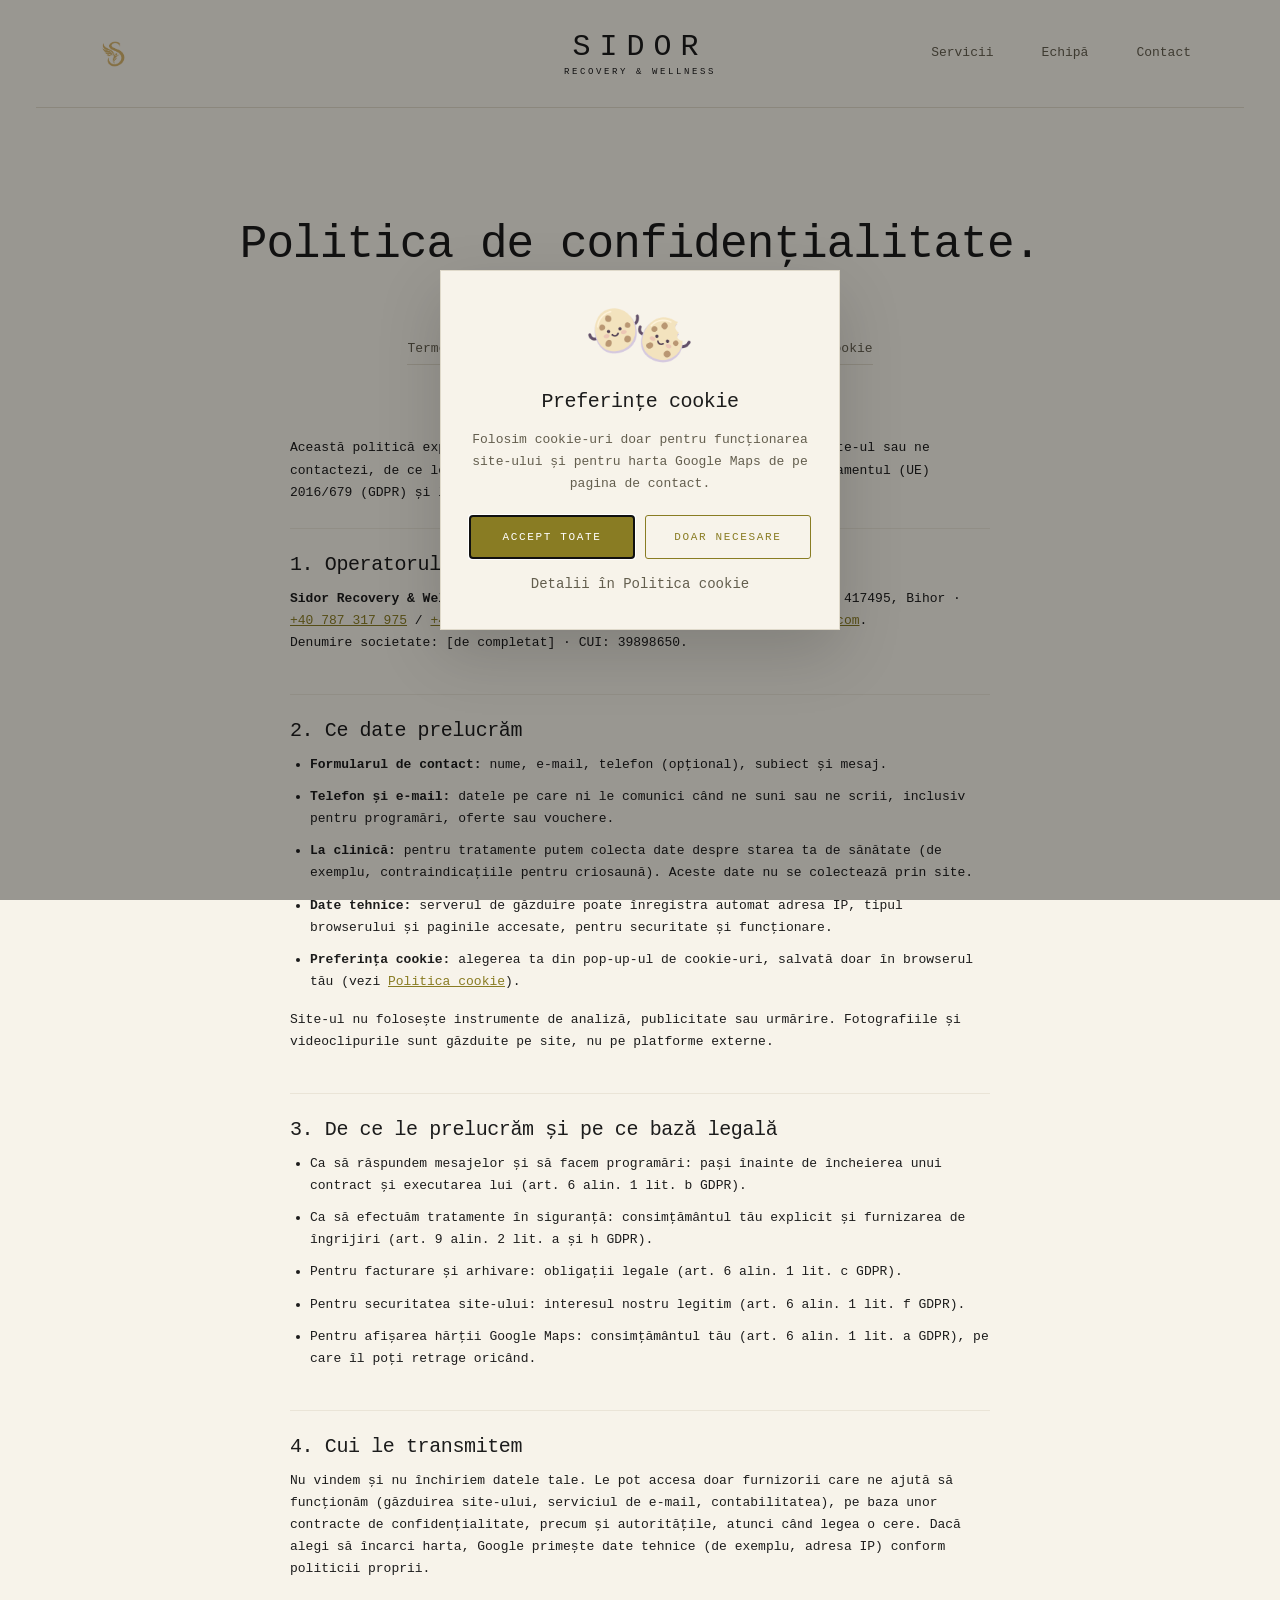
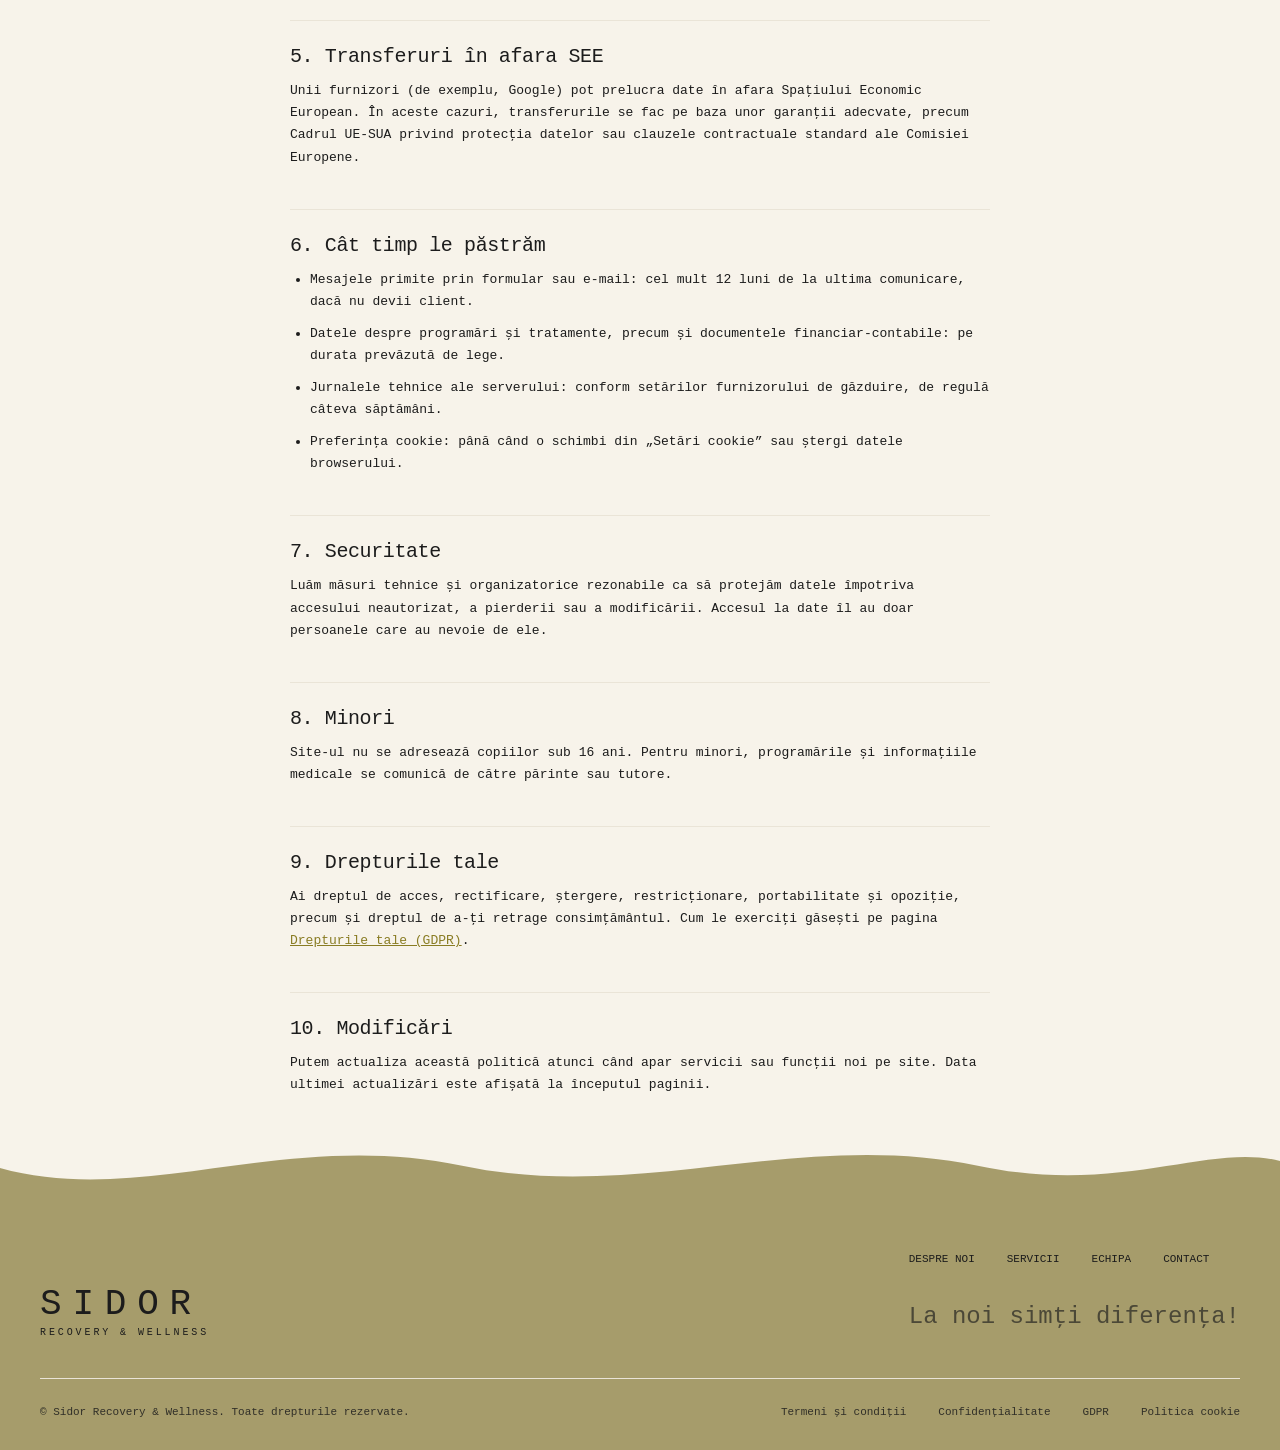
==== commit 304ca656: "chore: update contact details, business hours, team copy, and add new media assets" ====
--- a/confidentialitate.html
+++ b/confidentialitate.html
@@ -35,7 +35,7 @@
   <p>Această politică explică ce date personale prelucrăm când folosești site-ul sau ne contactezi, de ce le prelucrăm și cât timp le păstrăm. Se aplică Regulamentul (UE) 2016/679 (GDPR) și legislația română privind protecția datelor.</p>
 
   <h2>1. Operatorul de date</h2>
-  <p><b>Sidor Recovery &amp; Wellness</b>, Strada Ciprian Porumbescu nr. 12, Sînmartin 417495, Bihor · <a href="tel:+40787317975">+40 787 317 975</a> / <a href="tel:+40761331510">+40 761 331 510</a> · <a href="mailto:sidorbeautycenter@gmail.com">sidorbeautycenter@gmail.com</a>.<br><!-- TODO: completează datele firmei -->Denumire societate: [de completat] · CUI: 39898650.</p>
+  <p><b>Sidor Recovery &amp; Wellness</b>, Strada Ciprian Porumbescu nr. 12, Sînmartin 417495, Bihor · <a href="tel:+40787317975">+40 787 317 975</a> / <a href="tel:+40761331510">+40 761 331 510</a> · <a href="mailto:recuperaremedicalasidor.srl@gmail.com">recuperaremedicalasidor.srl@gmail.com</a>.<br><!-- TODO: completează datele firmei -->Denumire societate: [de completat] · CUI: 39898650.</p>
 
   <h2>2. Ce date prelucrăm</h2>
   <ul>
--- a/style.css
+++ b/style.css
@@ -1,4 +1,4 @@
-:root{--bg:#fff;--ink:#1c1c1c;--mute:#747474;--acc:#897c23;--sage:#C8D7BC;--sage2:#DCE6D4;--sage3:#B7C9A8;--rule:#e6e6e6;--rule2:#efefef;--mono:'Courier New',Courier,monospace;--wave:url("data:image/svg+xml,%3Csvg xmlns='http://www.w3.org/2000/svg' viewBox='0 0 1440 60' preserveAspectRatio='none'%3E%3Cpath fill='%23000' d='M0,30 C160,64 320,-4 520,28 C720,60 900,-4 1100,28 C1260,54 1360,8 1440,24 L1440,60 L0,60 Z'/%3E%3C/svg%3E")}
+:root{--bg:#F7F3EA;--ink:#1c1c1c;--mute:#635E4E;--acc:#897c23;--sage:#B8AF7E;--sage2:#CCC59E;--sage3:#A69C6B;--rule:#DFD9CA;--rule2:#EAE4D7;--mono:'Courier New',Courier,monospace;--wave:url("data:image/svg+xml,%3Csvg xmlns='http://www.w3.org/2000/svg' viewBox='0 0 1440 60' preserveAspectRatio='none'%3E%3Cpath fill='%23000' d='M0,30 C160,64 320,-4 520,28 C720,60 900,-4 1100,28 C1260,54 1360,8 1440,24 L1440,60 L0,60 Z'/%3E%3C/svg%3E")}
 *{box-sizing:border-box;margin:0}
 html{scroll-behavior:smooth}
 body{background:var(--bg);color:var(--ink);font:13px/1.7 var(--mono);overflow-x:clip}
@@ -17,7 +17,7 @@
 section.wrap:not(.svc):not(.page-head){padding-top:72px;padding-bottom:72px}
 section[id]{scroll-margin-top:20px}
 
-.m,.stage .m{background:#f7f7f7 center/cover;width:100%;object-fit:cover;display:block;border-radius:0}
+.m,.stage .m{background:#EDE8DC center/cover;width:100%;object-fit:cover;display:block;border-radius:0}
 .m.top,.stage .m.top{background-position:center 12%}
 .arch{border-radius:999px 999px 0 0}
 
@@ -37,7 +37,7 @@
 .h1{height:373px}.h2{height:260px}.h3{height:360px}.h4{height:305px}
 .col .tag{font-size:18px;margin:20px 0;text-align:center}
 .btn{display:block;background:transparent;border:1px solid var(--acc);color:var(--acc);text-align:center;font:400 11px var(--mono);letter-spacing:.15em;padding:15px 12px;border-radius:3px;cursor:pointer;transition:background .2s,color .2s}
-.btn:hover,.btn.full:hover{background:var(--acc);color:#fff}
+.btn:hover,.btn.full:hover{background:var(--acc);color:var(--bg)}
 .btn.full{margin-top:80px;padding:18px;font-size:12px;letter-spacing:.2em}
 .link{display:block;text-align:right;color:var(--mute);font-size:10px;margin-top:20px}
 
@@ -66,10 +66,14 @@
 .rows i{font:400 14px var(--mono);color:var(--acc);width:36px}
 .rows span{flex:1}
 .rows b{font:400 22px var(--mono)}
-.rows p{max-height:0;overflow:hidden;padding:0 12px 0 72px;font-size:14px;opacity:0;transition:max-height .5s,opacity .5s,padding .5s}
+.rows p,.rows .pkg-g{max-height:0;overflow:hidden;padding:0 12px 0 72px;font-size:14px;opacity:0;transition:max-height .5s,opacity .5s,padding .5s,transform .5s}
+.rows .pkg-g{transform:translateY(6px)}
 .rows li.open button{font-weight:700;color:var(--acc)}
-.rows li.open p{max-height:200px;opacity:1;padding-bottom:6px}
-.rows li.open p:last-of-type{padding-bottom:18px}
+.rows li.open p,.rows li.open .pkg-g.on{max-height:220px;opacity:1;padding-bottom:6px;transform:none}
+.rows li.open p:last-of-type,.rows li.open .pkg-g:last-of-type.on{padding-bottom:18px}
+.pkg-r{display:grid;grid-template-columns:150px 1fr;gap:4px 12px;font-size:12.5px;line-height:1.45}
+.pkg-r b{font:700 12.5px/1.45 var(--mono)}
+.pkg-note{font-size:11px;color:var(--mute);margin-top:8px;line-height:1.45}
 .rows .w{opacity:0;display:inline-block;transform:translateY(6px);transition:opacity .5s,transform .5s}
 .rows p.on .w{opacity:1;transform:none;transition-delay:var(--d)}
 .stage{position:absolute;inset:0;pointer-events:none}
@@ -92,9 +96,12 @@
 .hero,#servicii,#echipa,#kinetoterapie,#criosauna,#masaj,.foot{position:relative;background:var(--sbg);border:0 solid transparent;border-image-source:linear-gradient(var(--sbg),var(--sbg));border-image-slice:0 fill;border-image-outset:0 100vw}
 .hero,#echipa,#kinetoterapie,#criosauna,#masaj{--sbg:var(--sage2)}
 #servicii{--sbg:var(--sage)}
-#servicii .cards article{background:#fff;padding:16px 16px 22px}
+#servicii .cards article{background:var(--bg);padding:16px 16px 22px}
 .foot{--sbg:var(--sage3)}
-.foot .legal{color:var(--ink);opacity:.78}
+.foot .legal{color:var(--ink);opacity:.85}
+.hero .muted,.hero .hero-hours,.hero .link,#servicii>.muted,.visit .muted,.visit small,#kinetoterapie small,#criosauna small,#masaj small{color:#3a3728}
+.hero .btn,#servicii>.btn,.visit .btn{border-color:var(--ink);color:var(--ink)}
+.hero .btn:hover,#servicii>.btn:hover,.visit .btn:hover{background:var(--ink);color:var(--bg)}
 #servicii::before,#echipa:not(:first-child)::before,#kinetoterapie::before,#criosauna::before,#masaj::before,.visit::before,.foot::before,
 .hero::after,#servicii::after,#echipa:not(:has(+.visit))::after,#kinetoterapie::after,#criosauna::after,#masaj::after{
   content:'';position:absolute;left:50%;width:100vw;height:clamp(40px,5.5vw,72px);background:var(--sbg);pointer-events:none;z-index:1;
@@ -236,7 +243,7 @@
  .stage .m{position:static;display:none;width:auto!important;height:34vw!important;opacity:1;transform:none}
  .stage .m.show{display:block;animation:pop .5s ease}
  .rows button{gap:14px;padding:16px 4px;font-size:15px}
- .rows i{width:28px}.rows p{padding:0 4px 0 46px}.hint{display:none}
+ .rows i{width:28px}.rows p,.rows .pkg-g{padding:0 4px 0 46px}.pkg-r{grid-template-columns:120px 1fr;font-size:12px}.hint{display:none}
  .page-head{padding:48px 28px 8px}
  .svc{padding:48px 0}.svc.rev>.m{order:-1}.svc>.m,.svc>video.m{height:80vw}
  .more summary{font-size:14px;padding:18px 0}.prices{gap:20px;margin-bottom:40px}
